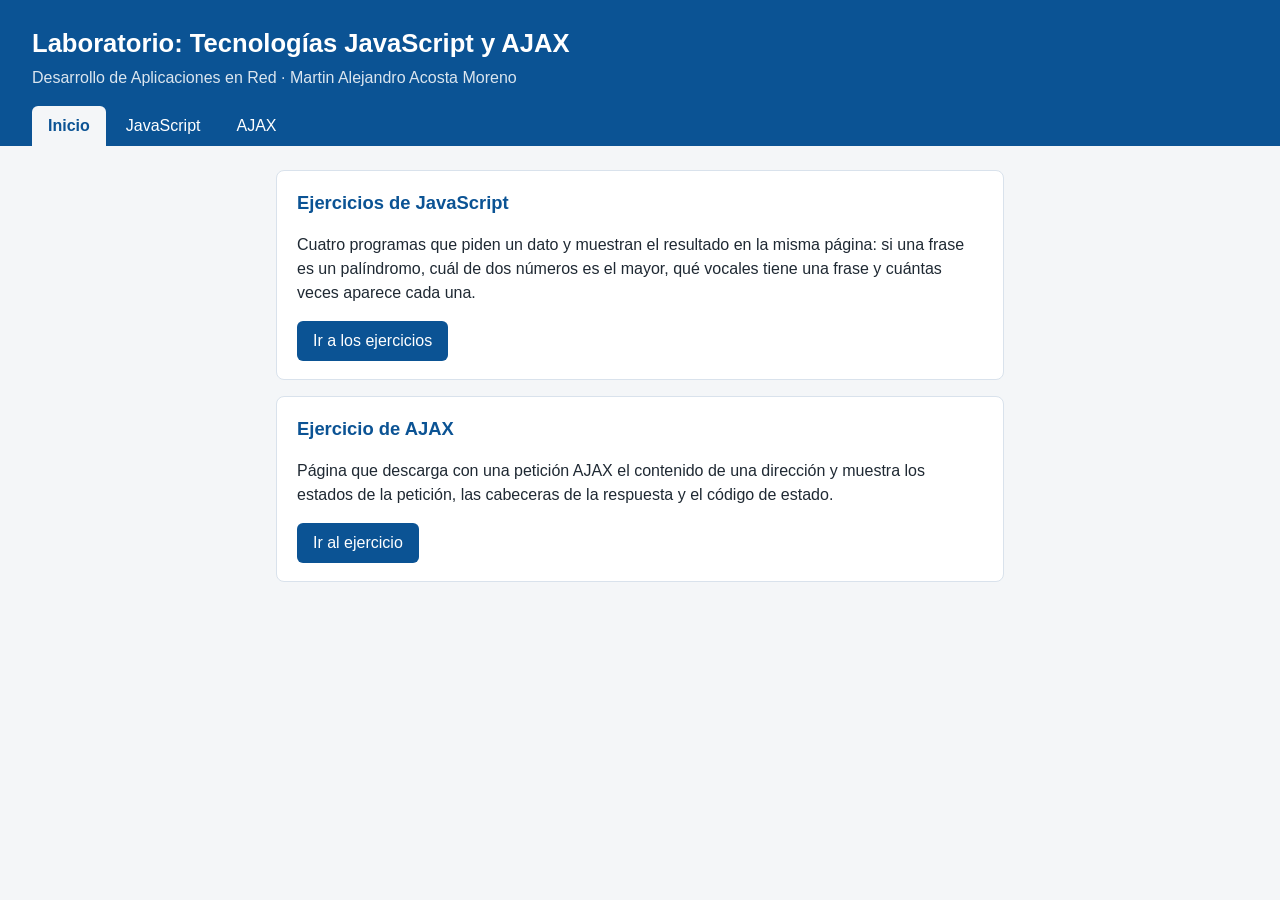
==== index.html @ da84ad09 "Laboratorio de JavaScript y AJAX" ====
<!DOCTYPE html>
<html lang="es">
<head>
  <meta charset="UTF-8">
  <meta name="viewport" content="width=device-width, initial-scale=1.0">
  <title>Laboratorio: Tecnologías JavaScript y AJAX</title>
  <link rel="stylesheet" href="css/estilos.css">
</head>
<body>
  <header>
    <h1>Laboratorio: Tecnologías JavaScript y AJAX</h1>
    <p>Desarrollo de Aplicaciones en Red · Martin Alejandro Acosta Moreno</p>
    <nav>
      <a href="index.html" class="activo">Inicio</a>
      <a href="javascript.html">JavaScript</a>
      <a href="ajax.html">AJAX</a>
    </nav>
  </header>

  <main>
    <section class="tarjeta">
      <h2>Ejercicios de JavaScript</h2>
      <p>Cuatro programas que piden un dato y muestran el resultado en la misma página: si una frase es un palíndromo, cuál de dos números es el mayor, qué vocales tiene una frase y cuántas veces aparece cada una.</p>
      <a class="boton" href="javascript.html">Ir a los ejercicios</a>
    </section>

    <section class="tarjeta">
      <h2>Ejercicio de AJAX</h2>
      <p>Página que descarga con una petición AJAX el contenido de una dirección y muestra los estados de la petición, las cabeceras de la respuesta y el código de estado.</p>
      <a class="boton" href="ajax.html">Ir al ejercicio</a>
    </section>
  </main>
</body>
</html>
---- css/estilos.css ----
* {
  box-sizing: border-box;
}

body {
  margin: 0;
  font-family: -apple-system, "Segoe UI", Roboto, Arial, sans-serif;
  background: #f4f6f8;
  color: #1f2933;
  line-height: 1.5;
}

header {
  background: #0b5394;
  color: #fff;
  padding: 24px 32px 0;
}

header h1 {
  margin: 0;
  font-size: 1.6rem;
}

header p {
  margin: 4px 0 16px;
  opacity: 0.85;
}

nav {
  display: flex;
  gap: 4px;
}

nav a {
  color: #fff;
  text-decoration: none;
  padding: 8px 16px;
  border-radius: 6px 6px 0 0;
}

nav a.activo {
  background: #f4f6f8;
  color: #0b5394;
  font-weight: 600;
}

main {
  max-width: 760px;
  margin: 24px auto;
  padding: 0 16px;
}

main.ancho {
  max-width: 1100px;
}

.tarjeta {
  background: #fff;
  border: 1px solid #d9e2ec;
  border-radius: 8px;
  padding: 18px 20px;
  margin-bottom: 16px;
}

.tarjeta h2 {
  margin: 0 0 10px;
  font-size: 1.15rem;
  color: #0b5394;
}

label {
  display: block;
  margin-bottom: 6px;
}

.fila {
  display: flex;
  flex-wrap: wrap;
  gap: 8px;
  align-items: center;
}

.barra-url label {
  margin: 0;
  font-weight: 600;
}

input {
  flex: 1;
  min-width: 120px;
  padding: 8px 10px;
  border: 1px solid #bcccdc;
  border-radius: 6px;
  font-size: 1rem;
}

button,
.boton {
  display: inline-block;
  padding: 8px 16px;
  border: none;
  border-radius: 6px;
  background: #0b5394;
  color: #fff;
  font-size: 1rem;
  text-decoration: none;
  cursor: pointer;
}

button:hover,
.boton:hover {
  background: #073763;
}

.resultado {
  margin: 12px 0 0;
  min-height: 1.5em;
  font-weight: 600;
}

ul.resultado {
  padding-left: 20px;
}

.columnas {
  display: flex;
  gap: 20px;
  align-items: flex-start;
}

#principal {
  flex: 7;
  min-width: 0;
}

#secundario {
  flex: 3;
  min-width: 0;
}

.columnas h2 {
  margin: 16px 0 6px;
  font-size: 1rem;
}

pre {
  margin: 0;
  padding: 10px;
  background: #fafafa;
  border: 2px solid #ccc;
  font-size: 0.85rem;
  white-space: pre-wrap;
  word-break: break-word;
}

#contenidos {
  min-height: 300px;
  max-height: 420px;
  overflow: auto;
}

#cabeceras,
#estados {
  min-height: 150px;
}

#codigo {
  min-height: 40px;
}

@media (max-width: 700px) {
  .columnas {
    flex-direction: column;
  }

  #principal,
  #secundario {
    width: 100%;
  }
}
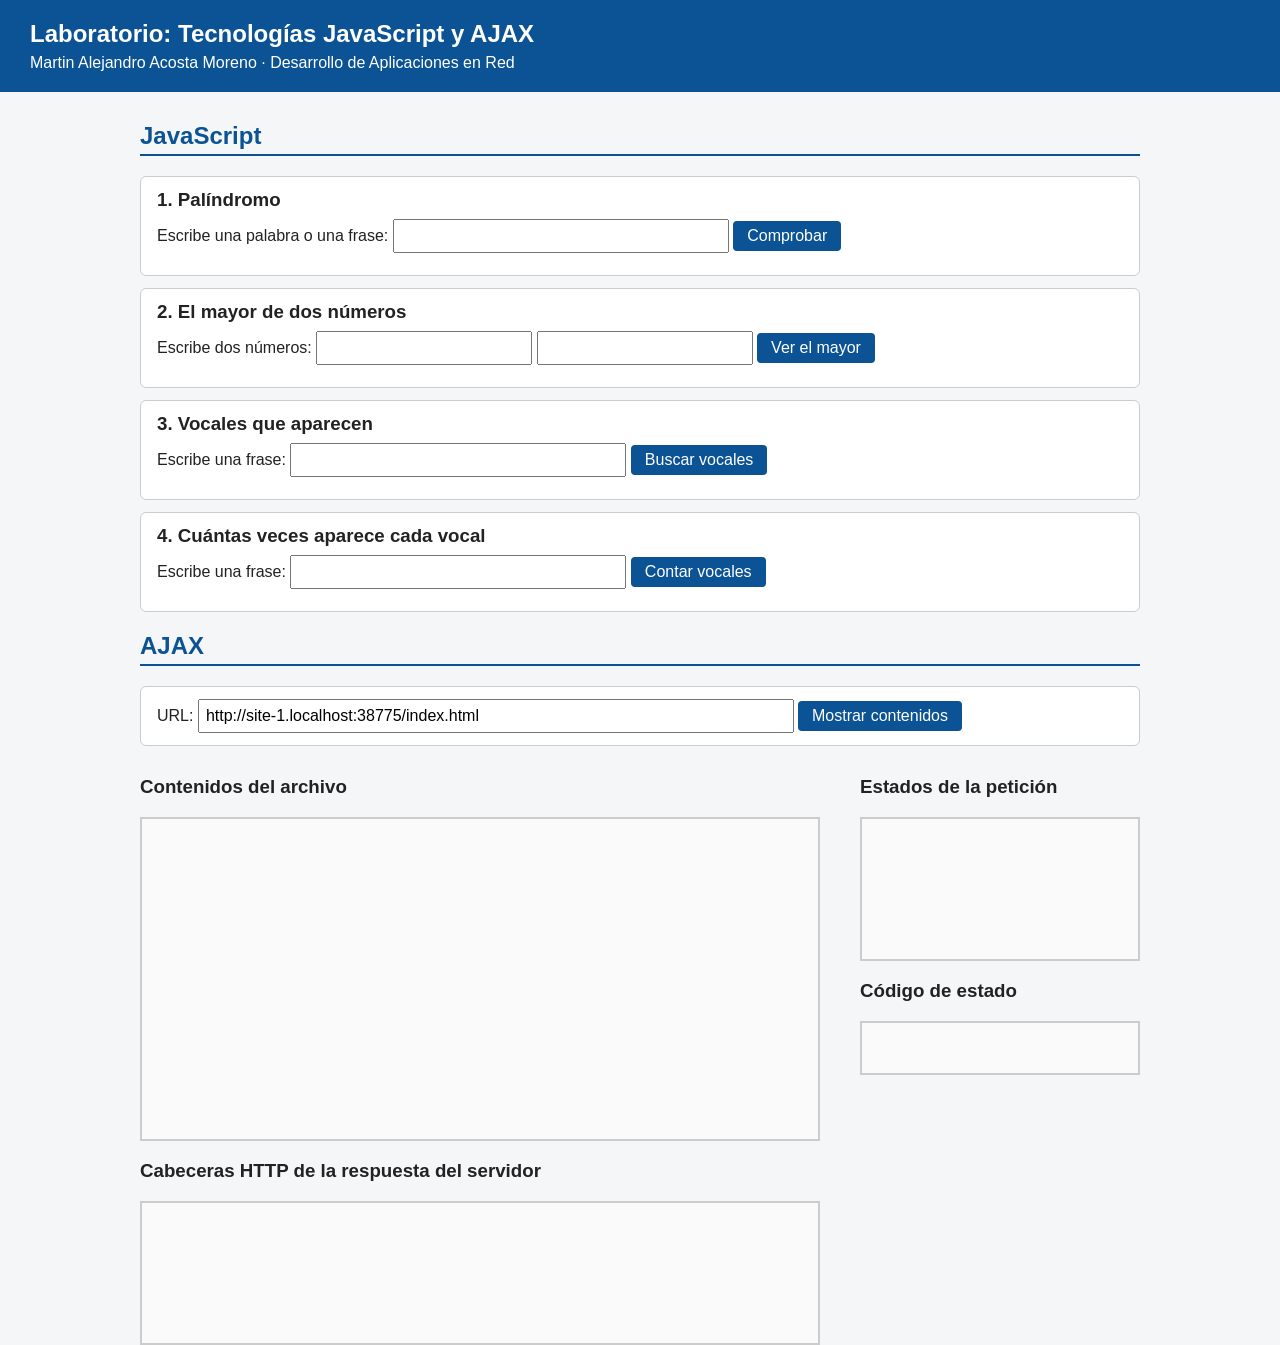
==== commit a4792a2c: "Dejo todo en una sola página" ====
--- a/index.html
+++ b/index.html
@@ -9,26 +9,71 @@
 <body>
   <header>
     <h1>Laboratorio: Tecnologías JavaScript y AJAX</h1>
-    <p>Desarrollo de Aplicaciones en Red · Martin Alejandro Acosta Moreno</p>
-    <nav>
-      <a href="index.html" class="activo">Inicio</a>
-      <a href="javascript.html">JavaScript</a>
-      <a href="ajax.html">AJAX</a>
-    </nav>
+    <p>Martin Alejandro Acosta Moreno · Desarrollo de Aplicaciones en Red</p>
   </header>
 
   <main>
-    <section class="tarjeta">
-      <h2>Ejercicios de JavaScript</h2>
-      <p>Cuatro programas que piden un dato y muestran el resultado en la misma página: si una frase es un palíndromo, cuál de dos números es el mayor, qué vocales tiene una frase y cuántas veces aparece cada una.</p>
-      <a class="boton" href="javascript.html">Ir a los ejercicios</a>
+    <h2>JavaScript</h2>
+
+    <section class="ejercicio">
+      <h3>1. Palíndromo</h3>
+      <label for="texto-palindromo">Escribe una palabra o una frase:</label>
+      <input type="text" id="texto-palindromo">
+      <button type="button" id="boton-palindromo">Comprobar</button>
+      <p class="resultado" id="resultado-palindromo"></p>
     </section>
 
-    <section class="tarjeta">
-      <h2>Ejercicio de AJAX</h2>
-      <p>Página que descarga con una petición AJAX el contenido de una dirección y muestra los estados de la petición, las cabeceras de la respuesta y el código de estado.</p>
-      <a class="boton" href="ajax.html">Ir al ejercicio</a>
+    <section class="ejercicio">
+      <h3>2. El mayor de dos números</h3>
+      <label for="numero-1">Escribe dos números:</label>
+      <input type="number" id="numero-1" step="any">
+      <input type="number" id="numero-2" step="any" aria-label="Segundo número">
+      <button type="button" id="boton-mayor">Ver el mayor</button>
+      <p class="resultado" id="resultado-mayor"></p>
     </section>
+
+    <section class="ejercicio">
+      <h3>3. Vocales que aparecen</h3>
+      <label for="frase-vocales">Escribe una frase:</label>
+      <input type="text" id="frase-vocales">
+      <button type="button" id="boton-vocales">Buscar vocales</button>
+      <p class="resultado" id="resultado-vocales"></p>
+    </section>
+
+    <section class="ejercicio">
+      <h3>4. Cuántas veces aparece cada vocal</h3>
+      <label for="frase-contar">Escribe una frase:</label>
+      <input type="text" id="frase-contar">
+      <button type="button" id="boton-contar">Contar vocales</button>
+      <p class="resultado" id="resultado-contar"></p>
+    </section>
+
+    <h2>AJAX</h2>
+
+    <section class="ejercicio">
+      <label for="recurso">URL:</label>
+      <input type="text" id="recurso">
+      <button type="button" id="enviar">Mostrar contenidos</button>
+    </section>
+
+    <div id="principal">
+      <h3>Contenidos del archivo</h3>
+      <pre id="contenidos"></pre>
+
+      <h3>Cabeceras HTTP de la respuesta del servidor</h3>
+      <pre id="cabeceras"></pre>
+    </div>
+
+    <div id="secundario">
+      <h3>Estados de la petición</h3>
+      <pre id="estados"></pre>
+
+      <h3>Código de estado</h3>
+      <pre id="codigo"></pre>
+    </div>
   </main>
+
+  <script src="js/ejercicios.js"></script>
+  <script src="js/ajax.js"></script>
 </body>
 </html>
--- a/css/estilos.css
+++ b/css/estilos.css
@@ -1,180 +1,107 @@
-* {
-  box-sizing: border-box;
-}
-
 body {
   margin: 0;
-  font-family: -apple-system, "Segoe UI", Roboto, Arial, sans-serif;
+  font-family: Arial, Helvetica, sans-serif;
   background: #f4f6f8;
-  color: #1f2933;
-  line-height: 1.5;
+  color: #222;
 }
 
 header {
   background: #0b5394;
   color: #fff;
-  padding: 24px 32px 0;
+  padding: 20px 30px;
 }
 
 header h1 {
   margin: 0;
-  font-size: 1.6rem;
+  font-size: 1.5rem;
 }
 
 header p {
-  margin: 4px 0 16px;
-  opacity: 0.85;
-}
-
-nav {
-  display: flex;
-  gap: 4px;
-}
-
-nav a {
-  color: #fff;
-  text-decoration: none;
-  padding: 8px 16px;
-  border-radius: 6px 6px 0 0;
-}
-
-nav a.activo {
-  background: #f4f6f8;
-  color: #0b5394;
-  font-weight: 600;
+  margin: 6px 0 0;
 }
 
 main {
-  max-width: 760px;
-  margin: 24px auto;
-  padding: 0 16px;
+  max-width: 1000px;
+  margin: 0 auto;
+  padding: 10px 20px 30px;
 }
 
-main.ancho {
-  max-width: 1100px;
+h2 {
+  color: #0b5394;
+  border-bottom: 2px solid #0b5394;
+  padding-bottom: 4px;
 }
 
-.tarjeta {
+.ejercicio {
   background: #fff;
-  border: 1px solid #d9e2ec;
-  border-radius: 8px;
-  padding: 18px 20px;
-  margin-bottom: 16px;
+  border: 1px solid #ccc;
+  border-radius: 6px;
+  padding: 12px 16px;
+  margin-bottom: 12px;
 }
 
-.tarjeta h2 {
-  margin: 0 0 10px;
-  font-size: 1.15rem;
-  color: #0b5394;
-}
-
-label {
-  display: block;
-  margin-bottom: 6px;
-}
-
-.fila {
-  display: flex;
-  flex-wrap: wrap;
-  gap: 8px;
-  align-items: center;
-}
-
-.barra-url label {
-  margin: 0;
-  font-weight: 600;
+.ejercicio h3 {
+  margin: 0 0 8px;
 }
 
 input {
-  flex: 1;
-  min-width: 120px;
-  padding: 8px 10px;
-  border: 1px solid #bcccdc;
-  border-radius: 6px;
+  padding: 6px;
   font-size: 1rem;
 }
 
-button,
-.boton {
-  display: inline-block;
-  padding: 8px 16px;
-  border: none;
-  border-radius: 6px;
+input[type="text"] {
+  width: 320px;
+}
+
+#recurso {
+  width: 60%;
+}
+
+button {
+  padding: 6px 14px;
+  font-size: 1rem;
   background: #0b5394;
   color: #fff;
-  font-size: 1rem;
-  text-decoration: none;
+  border: none;
+  border-radius: 4px;
   cursor: pointer;
 }
 
-button:hover,
-.boton:hover {
-  background: #073763;
-}
-
 .resultado {
-  margin: 12px 0 0;
-  min-height: 1.5em;
-  font-weight: 600;
-}
-
-ul.resultado {
-  padding-left: 20px;
-}
-
-.columnas {
-  display: flex;
-  gap: 20px;
-  align-items: flex-start;
+  font-weight: bold;
+  margin: 10px 0 0;
 }
 
 #principal {
-  flex: 7;
-  min-width: 0;
+  float: left;
+  width: 68%;
 }
 
 #secundario {
-  flex: 3;
-  min-width: 0;
-}
-
-.columnas h2 {
-  margin: 16px 0 6px;
-  font-size: 1rem;
+  float: right;
+  width: 28%;
 }
 
 pre {
-  margin: 0;
-  padding: 10px;
   background: #fafafa;
   border: 2px solid #ccc;
-  font-size: 0.85rem;
+  padding: 10px;
+  margin: 0;
   white-space: pre-wrap;
   word-break: break-word;
+  font-size: 0.8rem;
 }
 
 #contenidos {
-  min-height: 300px;
-  max-height: 420px;
+  height: 300px;
   overflow: auto;
 }
 
 #cabeceras,
 #estados {
-  min-height: 150px;
+  min-height: 120px;
 }
 
 #codigo {
-  min-height: 40px;
+  min-height: 30px;
 }
-
-@media (max-width: 700px) {
-  .columnas {
-    flex-direction: column;
-  }
-
-  #principal,
-  #secundario {
-    width: 100%;
-  }
-}
